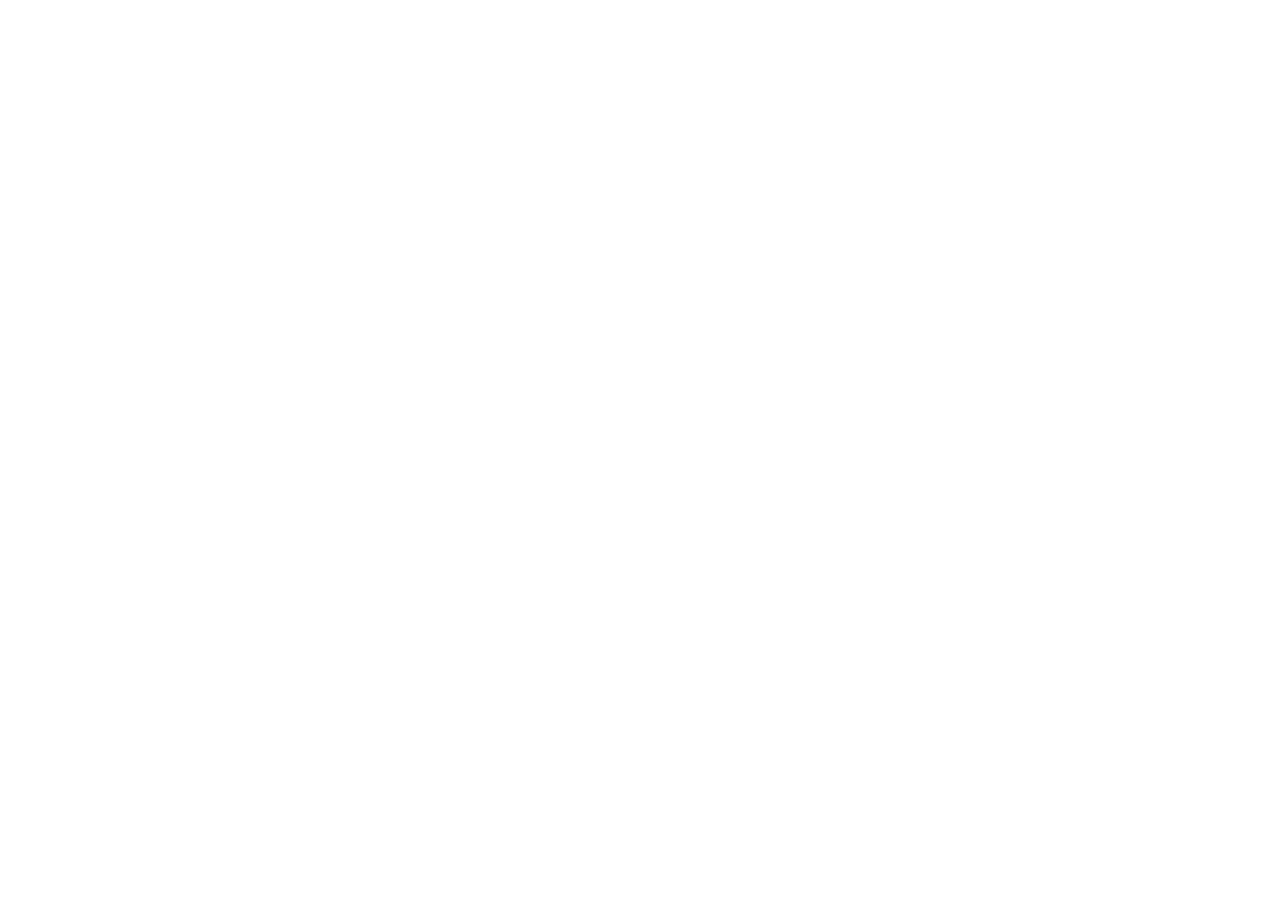
==== index.html @ 2389959b "Adiciona as pastas html, css, js e php com seus respectivos arquivos. Além disso, adiciona, também, " ====
<!DOCTYPE html>
<html lang="pt-br">
<head>
    <!--TODO: Inserir nome dos Autores-->
    <meta charset="UTF-8">
    <meta name="viewport" content="width=device-width, initial-scale=1.0">
    <title>Document</title>
</head>
<body>

    <!--TODO: Prencher da header-->
    <header>
        
    </header>

    <!--TODO: Prencher da nav-->
    <nav>

    </nav>

    <!--TODO: Prencher a main e o btt com a pagina dados_curriculo-->
    <main>
        <article>
            <section>

            </section>
        </article>
    </main>

    <!--TODO: Prencher do footer-->
    <footer>
        <!--TODO: Prencher da nav-->
        <nav>

        </nav>
    </footer>
</body>
</html>
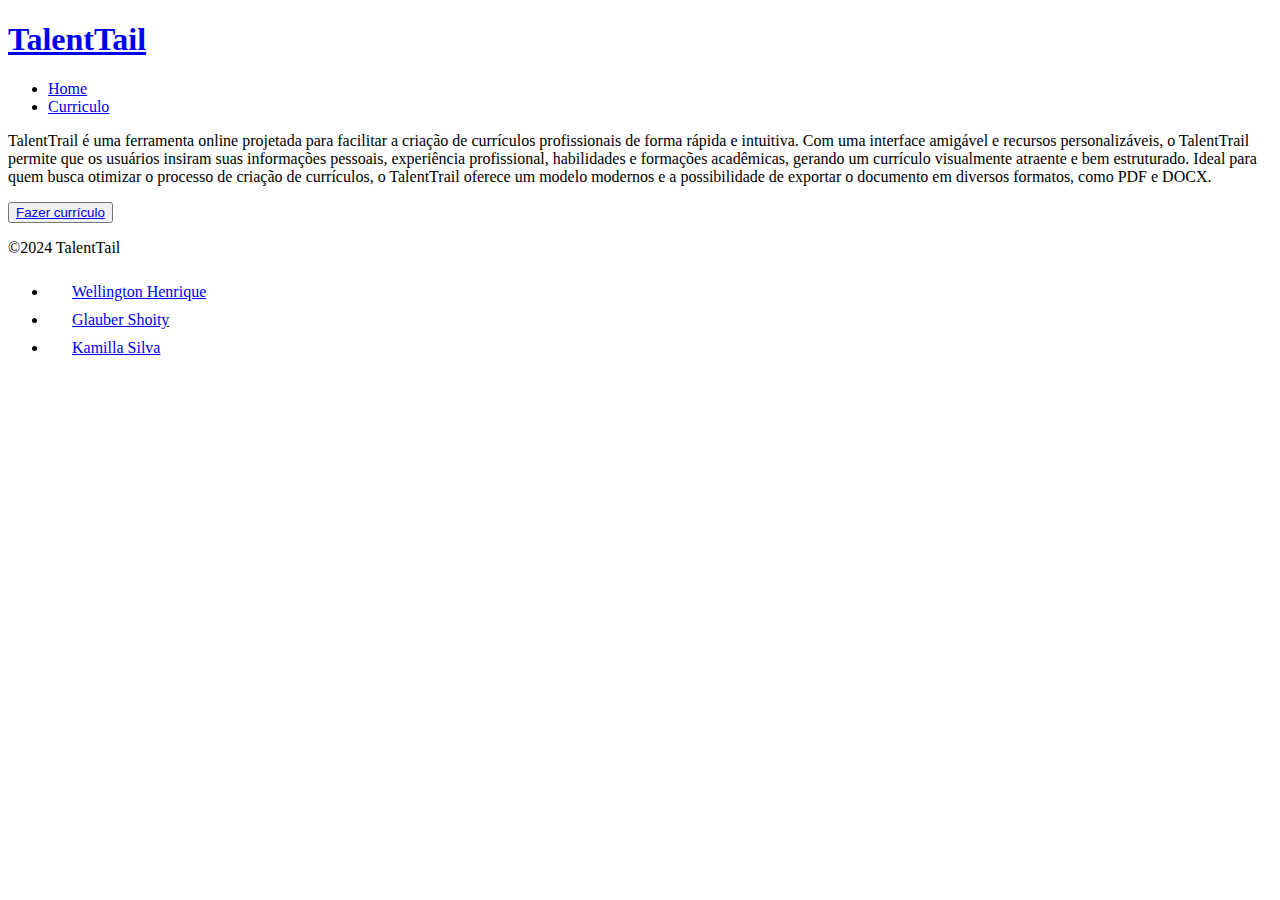
==== commit e5e59d36: "Adicionei todos os elementos da homepage(index.html), sendo eles a <header> com o Nome e com a <nav>" ====
--- a/index.html
+++ b/index.html
@@ -4,34 +4,52 @@
     <!--TODO: Inserir nome dos Autores-->
     <meta charset="UTF-8">
     <meta name="viewport" content="width=device-width, initial-scale=1.0">
-    <title>Document</title>
+    <meta name="author" content="Glauber Shoity Nakai">
+    <meta name="author" content="Kamilla Barros Silva">
+    <meta name="author" content="Wellington Henrique da Silva Lima">
+    <title>TalentTail</title>
 </head>
 <body>
 
     <!--TODO: Prencher da header-->
     <header>
-        
+        <h1><a href="index.html">TalentTail</a></h1>
+
+        <!--TODO: Prencher da nav-->
+        <nav class="nav_header">
+            <ul>
+                <li><a href="index.html">Home</a></li>
+                <li><a href="dados_curriculo.html">Curriculo</a></li>
+            </ul>
+        </nav>
     </header>
-
-    <!--TODO: Prencher da nav-->
-    <nav>
-
-    </nav>
 
     <!--TODO: Prencher a main e o btt com a pagina dados_curriculo-->
     <main>
         <article>
             <section>
+                <p>TalentTrail é uma ferramenta online projetada para facilitar a criação de currículos profissionais 
+                de forma rápida e intuitiva. Com uma interface amigável e recursos personalizáveis, o TalentTrail 
+                permite que os usuários insiram suas informações pessoais, experiência profissional, habilidades e formações 
+                acadêmicas, gerando um currículo visualmente atraente e bem estruturado. Ideal para quem busca otimizar o 
+                processo de criação de currículos, o TalentTrail oferece um modelo modernos e a possibilidade de exportar o 
+                documento em diversos formatos, como PDF e DOCX.</p>
 
+                <button><a href="dados_curriculo.html">Fazer currículo</a></button>
             </section>
         </article>
     </main>
 
     <!--TODO: Prencher do footer-->
     <footer>
+        <p>©2024 TalentTail</p>
         <!--TODO: Prencher da nav-->
-        <nav>
-
+        <nav class="nav_footer">
+            <ul>
+                <li><img src="IMG/linkedIn_icon.png" alt="LinkedIn Icon"><a href="https://www.linkedin.com/in/welllington-henrique-silva-lima/">Wellington Henrique</a></li>
+                <li><img src="IMG/linkedIn_icon.png" alt="LinkedIn Icon"><a href="https://www.linkedin.com/in/glauber-shoity-nakai-529549273/">Glauber Shoity</a></li>
+                <li><img src="IMG/linkedIn_icon.png" alt="LinkedIn Icon"><a href="https://www.linkedin.com/in/kamilla-barros-silva-85537819a/">Kamilla Silva</a></li>
+            </ul>
         </nav>
     </footer>
 </body>
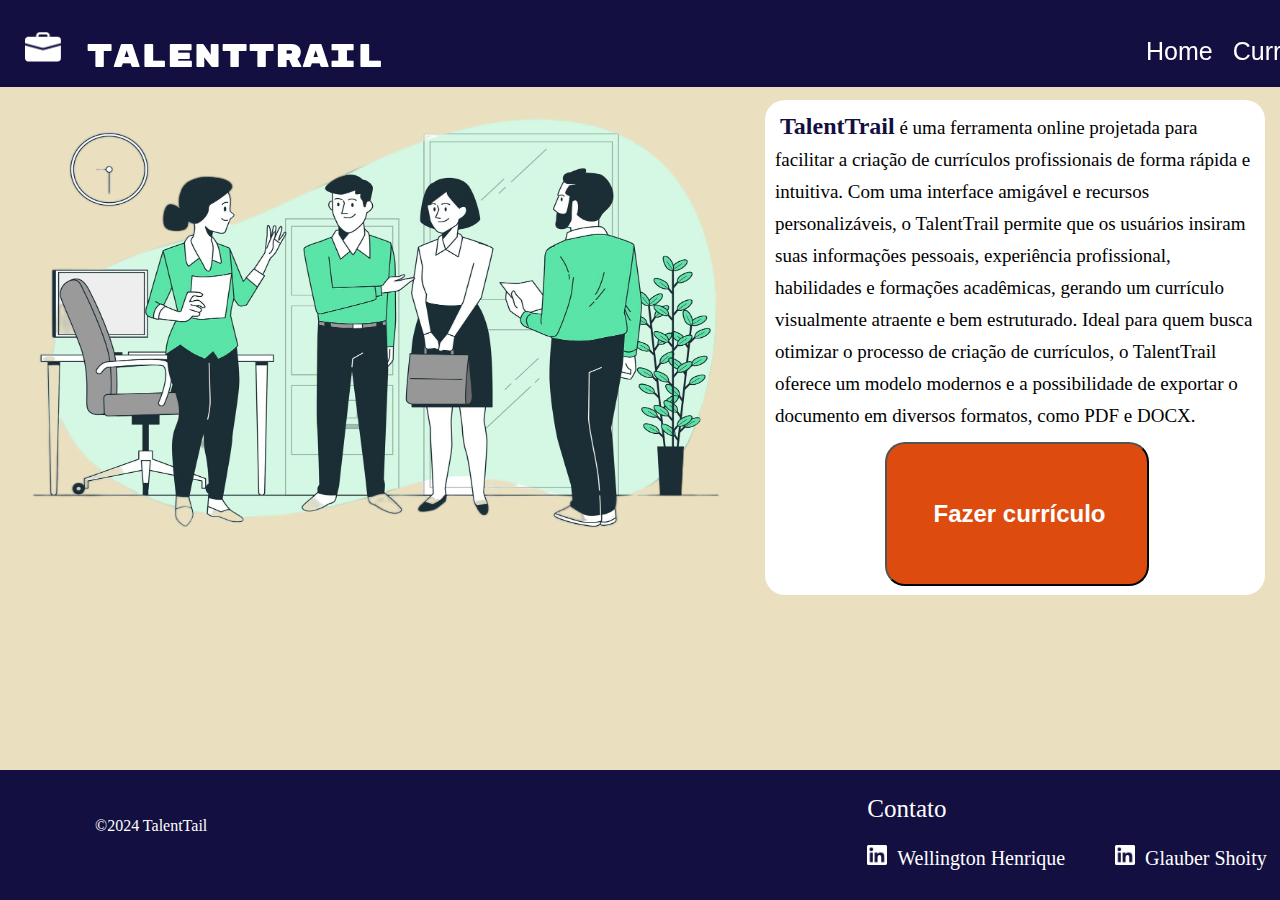
==== commit 9af068f8: "Com o CSS estilizei a página do index, ajustei o erro da validação do formulário" ====
--- a/index.html
+++ b/index.html
@@ -7,48 +7,56 @@
     <meta name="author" content="Glauber Shoity Nakai">
     <meta name="author" content="Kamilla Barros Silva">
     <meta name="author" content="Wellington Henrique da Silva Lima">
+    <link rel="stylesheet" type="text/css" href="CSS/index.css" media="screen" />
+    <link rel="preconnect" href="https://fonts.googleapis.com">
+    <link rel="preconnect" href="https://fonts.gstatic.com" crossorigin>
+    <link href="https://fonts.googleapis.com/css2?family=Rubik+Mono+One&display=swap" rel="stylesheet">
     <title>TalentTail</title>
 </head>
 <body>
 
     <!--TODO: Prencher da header-->
     <header>
-        <h1><a href="index.html">TalentTail</a></h1>
-
         <!--TODO: Prencher da nav-->
         <nav class="nav_header">
-            <ul>
+            <img src="IMG\bag_icon.png" alt="maleta branca" class="bag_icon">
+            <h1><a href="index.html" class="nav_header_a">TalentTrail</a></h1>
+            <ul class="nav_header_a">
                 <li><a href="index.html">Home</a></li>
-                <li><a href="dados_curriculo.html">Curriculo</a></li>
+                <li><a href="dados_curriculo.html">Currículo</a></li>
             </ul>
         </nav>
     </header>
-
+        
     <!--TODO: Prencher a main e o btt com a pagina dados_curriculo-->
     <main>
         <article>
+           <img src="IMG\img_background.png" alt="">
             <section>
-                <p>TalentTrail é uma ferramenta online projetada para facilitar a criação de currículos profissionais 
+                <p><b>TalentTrail</b> é uma ferramenta online projetada para facilitar a criação de currículos profissionais 
                 de forma rápida e intuitiva. Com uma interface amigável e recursos personalizáveis, o TalentTrail 
                 permite que os usuários insiram suas informações pessoais, experiência profissional, habilidades e formações 
                 acadêmicas, gerando um currículo visualmente atraente e bem estruturado. Ideal para quem busca otimizar o 
                 processo de criação de currículos, o TalentTrail oferece um modelo modernos e a possibilidade de exportar o 
                 documento em diversos formatos, como PDF e DOCX.</p>
 
-                <button><a href="dados_curriculo.html">Fazer currículo</a></button>
+                <button class="section_button"><a href="dados_curriculo.html"> <b>Fazer currículo</b></a></button>
             </section>
         </article>
     </main>
 
     <!--TODO: Prencher do footer-->
     <footer>
-        <p>©2024 TalentTail</p>
+    
         <!--TODO: Prencher da nav-->
-        <nav class="nav_footer">
+        <nav class="nav_footer"> 
+                <p>©2024 TalentTail</p>
+               
             <ul>
-                <li><img src="IMG/linkedIn_icon.png" alt="LinkedIn Icon"><a href="https://www.linkedin.com/in/welllington-henrique-silva-lima/">Wellington Henrique</a></li>
-                <li><img src="IMG/linkedIn_icon.png" alt="LinkedIn Icon"><a href="https://www.linkedin.com/in/glauber-shoity-nakai-529549273/">Glauber Shoity</a></li>
-                <li><img src="IMG/linkedIn_icon.png" alt="LinkedIn Icon"><a href="https://www.linkedin.com/in/kamilla-barros-silva-85537819a/">Kamilla Silva</a></li>
+                <div class="nav_footer_div"><p>Contato</p></div> 
+                <li><img class="linkedin_icon" src="IMG/linkedIn_icon.png" alt="LinkedIn Icon"><a href="https://www.linkedin.com/in/welllington-henrique-silva-lima/">Wellington Henrique</a></li>
+                <li><img class="linkedin_icon" src="IMG/linkedIn_icon.png" alt="LinkedIn Icon"><a href="https://www.linkedin.com/in/glauber-shoity-nakai-529549273/">Glauber Shoity</a></li>
+                <li><img class="linkedin_icon" src="IMG/linkedIn_icon.png" alt="LinkedIn Icon"><a href="https://www.linkedin.com/in/kamilla-barros-silva-85537819a/">Kamilla Silva</a></li>
             </ul>
         </nav>
     </footer>
--- a/CSS/index.css
+++ b/CSS/index.css
@@ -0,0 +1,225 @@
+* {
+    margin: 0;
+    padding: 0;
+    box-sizing: border-box;
+}
+
+
+.nav_header{
+    position: fixed;
+    justify-items: center;
+    align-items: flex-end;
+    display: flex;
+    background-color: #130F40;
+    width: 100% !important;
+    height: 87px;
+    gap: 0px;
+    opacity: 0px;
+    padding-top: 25px;
+}
+.nav_header_a{
+    font-family: "Rubik Mono One", monospace;
+    font-weight: 400;
+    font-style: normal;
+    color:  #FFFFFF; 
+    text-decoration: none;
+    padding: 0px;
+    padding-right: 0px;
+    margin-right: 700px;
+    margin-top: 18px;
+    width: 340px;
+    height: 50px;
+    list-style: none !important;
+    display: flex;
+}
+
+.nav_header_a li {
+    align-items: center !important;
+    margin-left: 20px;
+    font-family:Verdana, Geneva, Tahoma, sans-serif;
+    font-weight: 150;
+}
+
+.nav_header_a a{
+    font-size: 25px;
+    font-weight: 150;
+    font-style: normal;
+    text-decoration: none;
+    color: #ffffff;
+    padding: 0px;
+    margin: 0px;
+    padding-top: 29px; 
+    padding: 0px;
+}
+.bag_icon{
+    justify-items: center;
+    margin: 25px;
+    margin-top: 0;
+    width: 36.92px;
+    height: 30.23px;
+    top: 28.22px;
+    gap: 0px;
+    opacity: 0px;
+
+}
+
+body{
+    margin: 0;
+    padding: 0;
+    box-sizing: border-box;
+    background-color:#EAE0C0;
+    justify-content: space-between;
+}
+article{
+    justify-content: space-around;
+    display: flex;
+    box-sizing: border-box;
+}
+article img{
+    display: block;
+    width: 720px;
+    height: 448px;
+    padding: 0px;
+    margin: 0px;
+    margin-right: 0px;
+    margin-top: 100px;
+
+}
+section{
+
+    background-color: #FFFFFF;
+    margin-top: 100px;
+    margin-bottom: 100px;
+    width: 500px;
+    height: 495px;
+    top: 155px;
+    left: 852px;
+    gap: 0px;
+    opacity: 0px;
+    line-height: 200%;
+    border-radius: 20px 20px 20px 20px;
+}
+section p{
+    text-align: left;
+    font-size: 19px;
+    margin: 5px;
+    padding: 5px;
+    
+}
+
+section b{
+    margin-left: 5px;
+    color: #130F40;
+    font-size: 24px;
+
+}
+.section_button {
+    margin-left: 120px;
+    width: 264px;
+    height: 144px;
+    top: 619px;
+    left: 952px;
+    gap: 0px;
+    border-radius: 20px 20px 20px 20px;
+    opacity: 0px;
+    text-align: center;
+    justify-content: center;
+    background-color: #DD4C0E;
+}
+.section_button a{
+    color:#FFFFFF;
+    text-decoration: none !important;
+}
+.section_button b{
+    color: #FFFFFF;
+}
+
+.nav_footer{
+    position: fixed;
+    bottom: 0;
+    left: 0;
+    width: 100%;
+    justify-items: center;
+    align-items: flex-end;
+    display: flex;
+    background-color: #130F40;
+    height: 130px;
+    gap: 0px;
+    opacity: 0px;
+    padding-right: 150px;
+    padding-top: 25px;
+}
+.nav_footer p{
+    white-space: nowrap;
+    font-size: 16px;
+    font-weight: normal;
+    font-style: normal;
+    text-decoration: none;
+    text-align: justify;
+    color: #FFFFFF;
+    padding: 65px;
+    margin: 0px;
+    margin-left: 90px;
+    padding-top: 20px; 
+    padding-left: 5px;
+}
+
+
+
+.nav_footer ul{
+     display: flex;
+     justify-content: flex-end;
+     white-space: nowrap;
+     align-items: center;
+     list-style: none;  
+     margin-left: 550px;
+
+}
+.nav_footer_div{
+    width: 5px;
+}
+.nav_footer_div p{
+    font-size: 25px;
+    color: #ffffff;
+    flex-direction: column !important;
+    padding-right: 0px;
+    padding-left: 0px;
+    width: 5px;
+    Height: 75px;
+    margin-left: 45px;
+}
+
+
+.nav_footer li{
+    color: #FFFFFF;
+    padding: 10px;
+    padding-left: 40px;
+    margin-top: 100px;
+    margin-right: 0px;
+    margin-bottom: 20px;
+}
+
+.nav_footer a{
+    margin-right: 0px;
+    margin-left: 10px !important;
+    padding-bottom: 0px !important;
+    margin-top: 150px;
+    font-size: 20px;
+    font-weight: normal;
+    text-decoration: none !important;
+    width: 89px;
+    height: 20px;
+    gap: 0px;
+    opacity: 0px;
+    color: #FFFFFF;
+}
+
+.linkedin_icon{
+    display: inline;
+    width: 20px;
+    height: 20px;
+    top: 961px;
+    left: 1071px;
+    gap: 0px;
+    opacity: 0px;   
+}